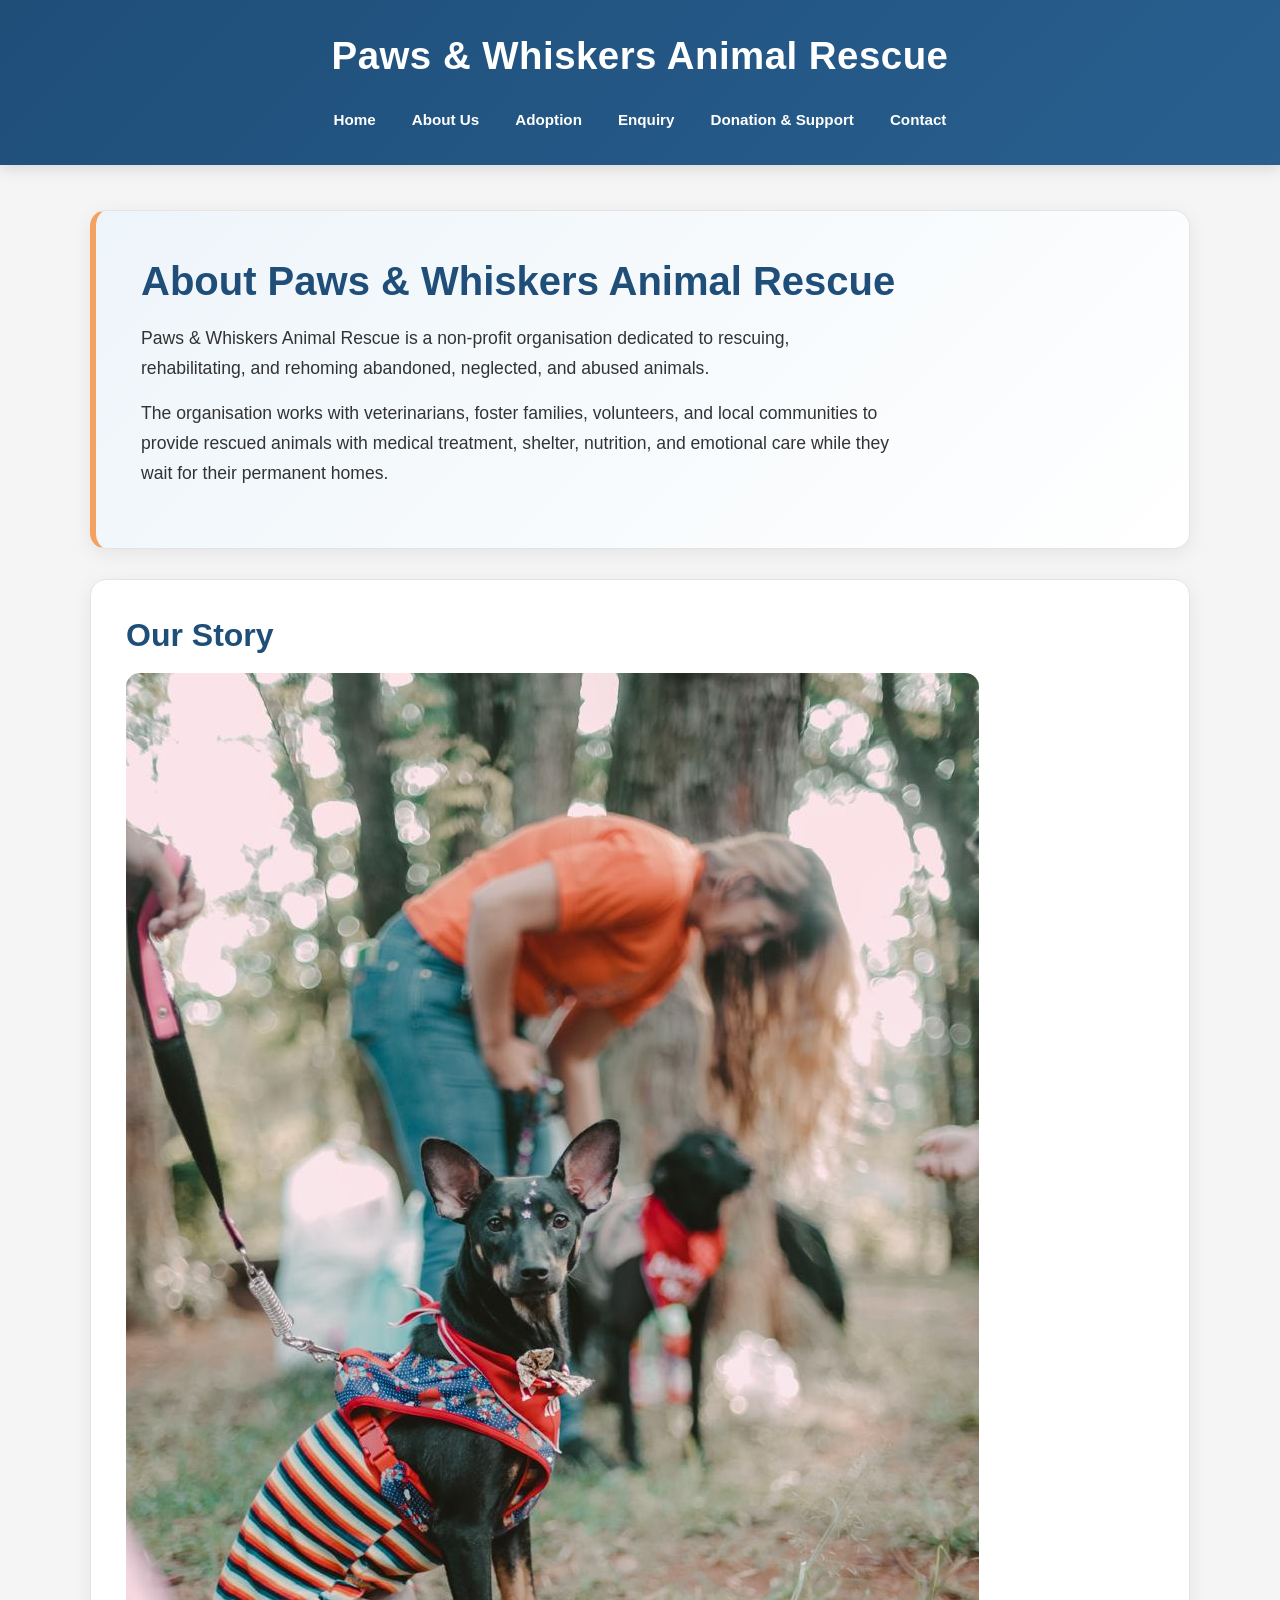
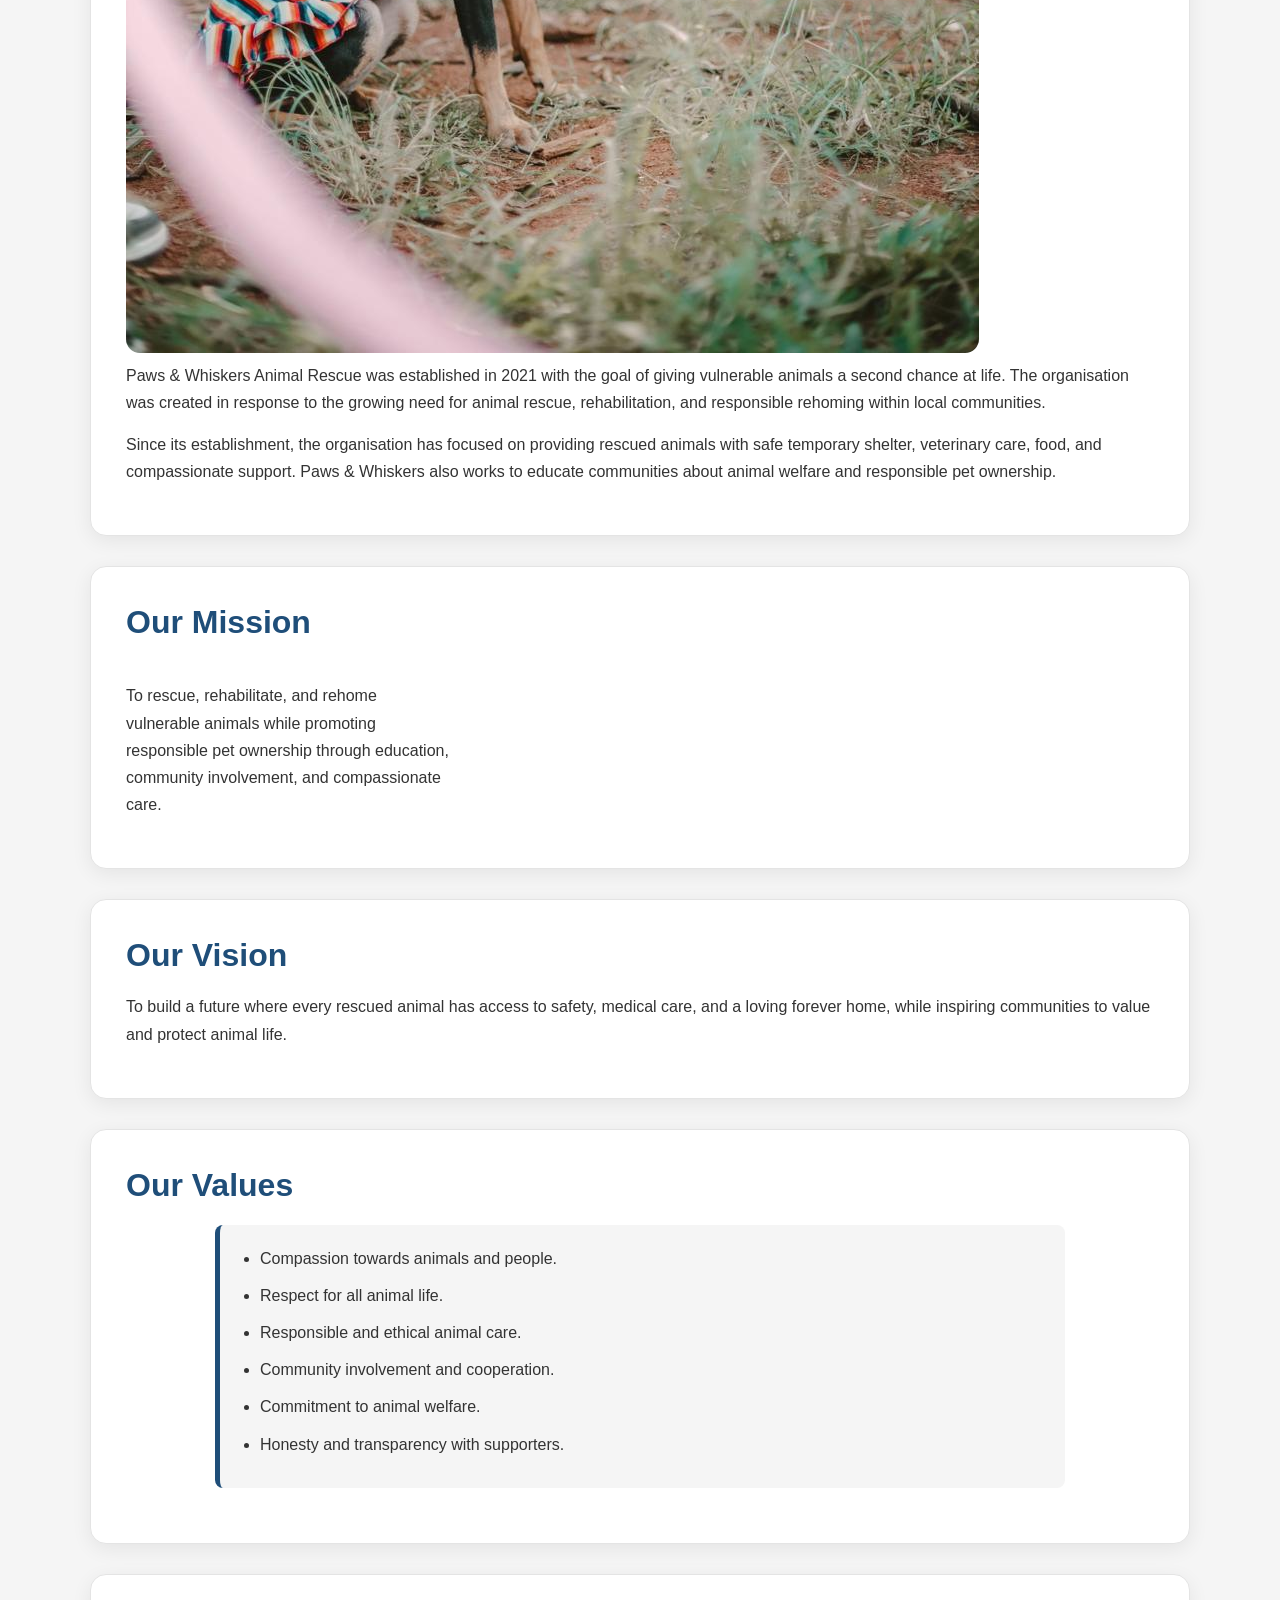
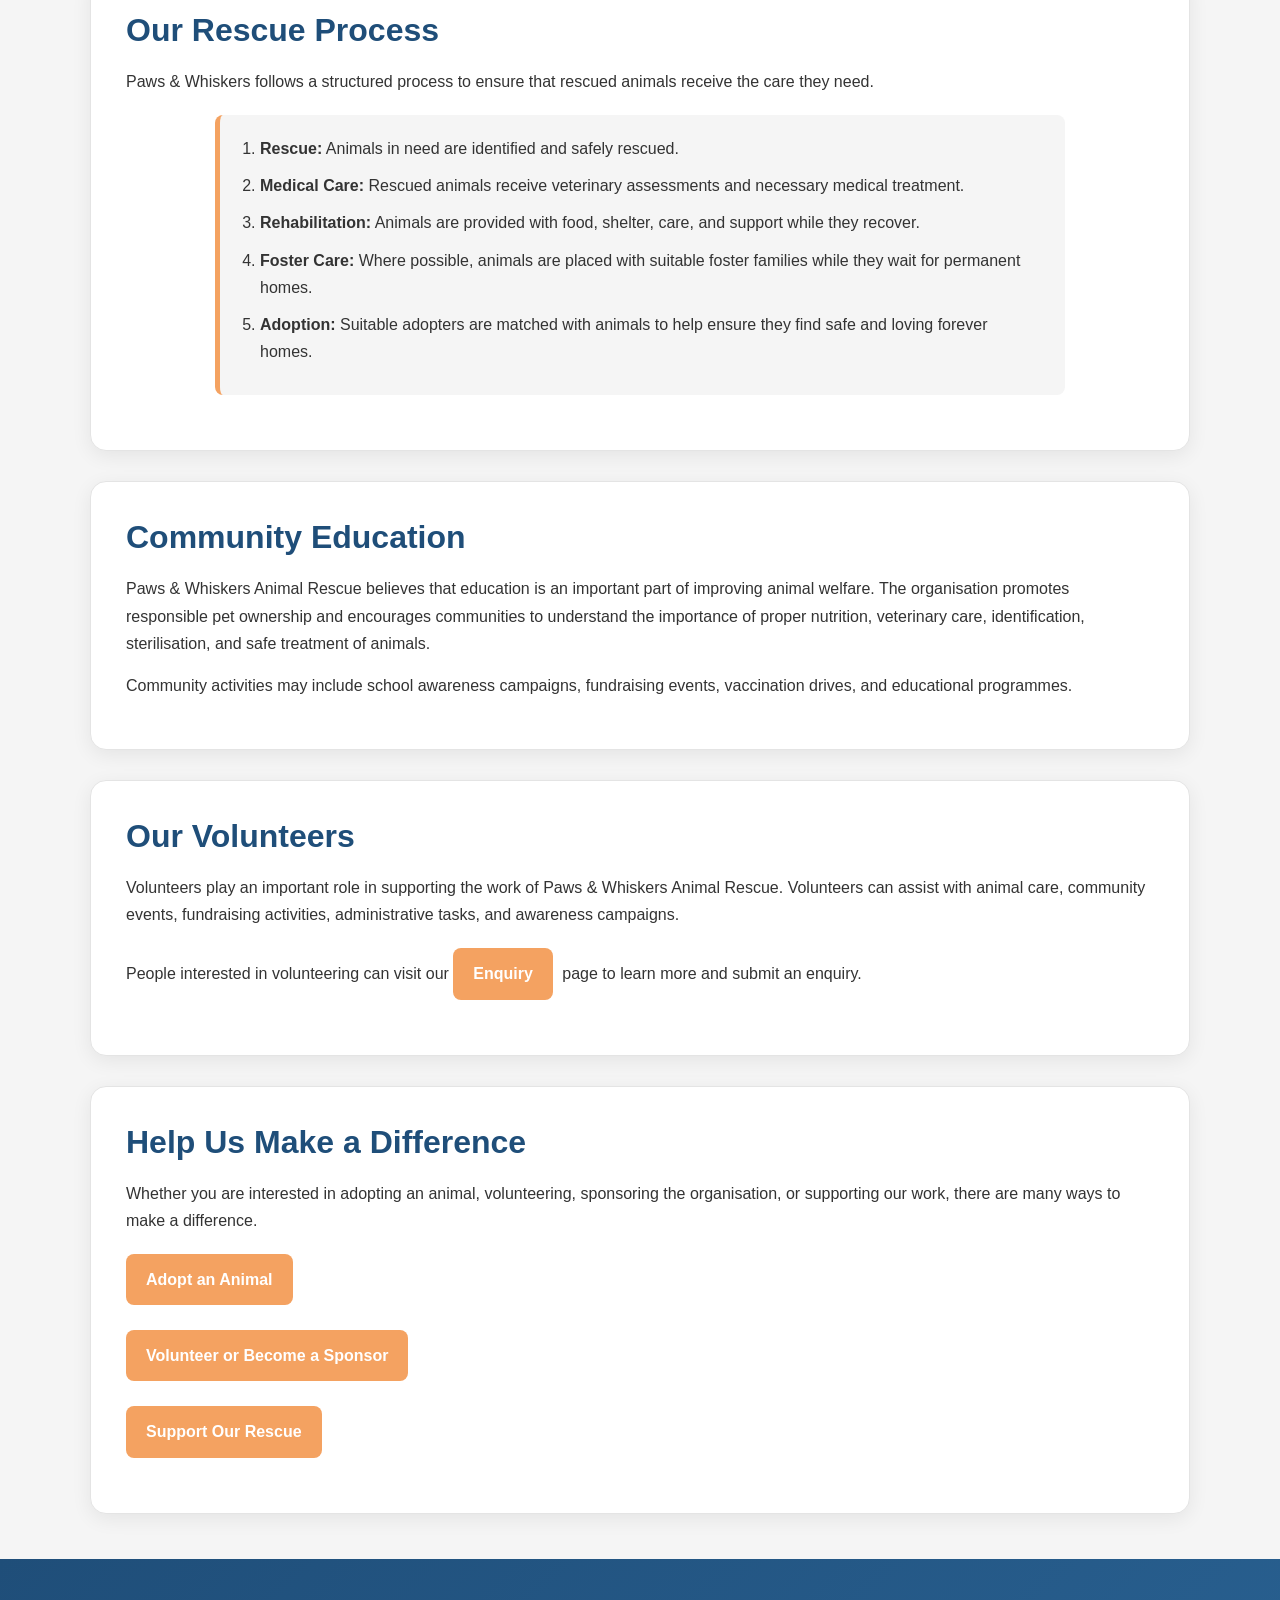
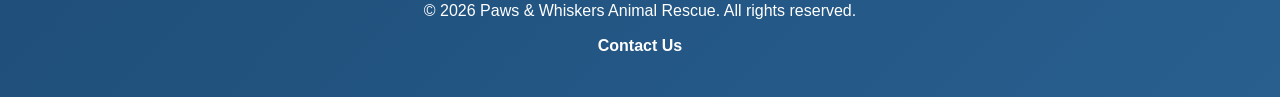
==== about.html @ 7e96dfc3 "complete Part 2 and Part 3 website" ====
<!DOCTYPE html>
<html lang="en">

<head>
    <link rel="stylesheet" href="css/styles.css">

    <meta charset="UTF-8">
    <meta name="viewport" content="width=device-width, initial-scale=1.0">

    <meta name="description"
        content="Learn about Paws & Whiskers Animal Rescue, our mission, vision, values, rescue process, community education, and volunteer opportunities.">

    <meta name="keywords"
        content="about animal rescue, animal welfare, animal rehabilitation, animal adoption, pet rescue, Paws and Whiskers">

    <title>About Us | Paws & Whiskers Animal Rescue</title>
</head>

<body>

    <!-- Header and Navigation -->
    <header>

        <h1>Paws & Whiskers Animal Rescue</h1>

        <nav>
            <a href="index.html">Home</a>
            <a href="about.html">About Us</a>
            <a href="adoption.html">Adoption</a>
            <a href="enquiry.html">Enquiry</a>
            <a href="donation.html">Donation & Support</a>
            <a href="contact.html">Contact</a>
        </nav>

    </header>


    <!-- Main About Us Content -->
    <main>

        <!-- Page Introduction -->
        <section>

            <h2>About Paws & Whiskers Animal Rescue</h2>

            <p>
                Paws & Whiskers Animal Rescue is a non-profit organisation
                dedicated to rescuing, rehabilitating, and rehoming abandoned,
                neglected, and abused animals.
            </p>

            <p>
                The organisation works with veterinarians, foster families,
                volunteers, and local communities to provide rescued animals
                with medical treatment, shelter, nutrition, and emotional care
                while they wait for their permanent homes.
            </p>

        </section>


        <!-- Our Story -->
        <section>

            <h2>Our Story</h2>

            <img src="images/rescue.jpeg"
                alt="Rescued animal receiving care from Paws & Whiskers Animal Rescue">

            <p>
                Paws & Whiskers Animal Rescue was established in 2021 with the
                goal of giving vulnerable animals a second chance at life.
                The organisation was created in response to the growing need
                for animal rescue, rehabilitation, and responsible rehoming
                within local communities.
            </p>

            <p>
                Since its establishment, the organisation has focused on
                providing rescued animals with safe temporary shelter,
                veterinary care, food, and compassionate support. Paws &
                Whiskers also works to educate communities about animal
                welfare and responsible pet ownership.
            </p>

        </section>


        <!-- Mission -->
        <section class="about-highlights">

            <h2>Our Mission</h2>

            <p>
                To rescue, rehabilitate, and rehome vulnerable animals while
                promoting responsible pet ownership through education,
                community involvement, and compassionate care.
            </p>

        </section>


        <!-- Vision -->
        <section class="about-highlights">

            <h2>Our Vision</h2>

            <p>
                To build a future where every rescued animal has access to
                safety, medical care, and a loving forever home, while
                inspiring communities to value and protect animal life.
            </p>

        </section>


        <!-- Our Values -->
        <section class="about-highlights">

            <h2>Our Values</h2>

            <ul>

                <li>Compassion towards animals and people.</li>

                <li>Respect for all animal life.</li>

                <li>Responsible and ethical animal care.</li>

                <li>Community involvement and cooperation.</li>

                <li>Commitment to animal welfare.</li>

                <li>Honesty and transparency with supporters.</li>

            </ul>

        </section>


        <!-- Rescue Process -->
        <section>

            <h2>Our Rescue Process</h2>

            <p>
                Paws & Whiskers follows a structured process to ensure that
                rescued animals receive the care they need.
            </p>

            <ol>

                <li>
                    <strong>Rescue:</strong>
                    Animals in need are identified and safely rescued.
                </li>

                <li>
                    <strong>Medical Care:</strong>
                    Rescued animals receive veterinary assessments and
                    necessary medical treatment.
                </li>

                <li>
                    <strong>Rehabilitation:</strong>
                    Animals are provided with food, shelter, care, and
                    support while they recover.
                </li>

                <li>
                    <strong>Foster Care:</strong>
                    Where possible, animals are placed with suitable foster
                    families while they wait for permanent homes.
                </li>

                <li>
                    <strong>Adoption:</strong>
                    Suitable adopters are matched with animals to help ensure
                    they find safe and loving forever homes.
                </li>

            </ol>

        </section>


        <!-- Community Education -->
        <section>

            <h2>Community Education</h2>

            <p>
                Paws & Whiskers Animal Rescue believes that education is an
                important part of improving animal welfare. The organisation
                promotes responsible pet ownership and encourages communities
                to understand the importance of proper nutrition, veterinary
                care, identification, sterilisation, and safe treatment of
                animals.
            </p>

            <p>
                Community activities may include school awareness campaigns,
                fundraising events, vaccination drives, and educational
                programmes.
            </p>

        </section>


        <!-- Volunteers -->
        <section>

            <h2>Our Volunteers</h2>

            <p>
                Volunteers play an important role in supporting the work of
                Paws & Whiskers Animal Rescue. Volunteers can assist with
                animal care, community events, fundraising activities,
                administrative tasks, and awareness campaigns.
            </p>

            <p>
                People interested in volunteering can visit our
                <a href="enquiry.html">Enquiry</a> page to learn more and
                submit an enquiry.
            </p>

        </section>


        <!-- Call to Action -->
        <section>

            <h2>Help Us Make a Difference</h2>

            <p>
                Whether you are interested in adopting an animal, volunteering,
                sponsoring the organisation, or supporting our work, there are
                many ways to make a difference.
            </p>

            <p>
                <a href="adoption.html">Adopt an Animal</a>
            </p>

            <p>
                <a href="enquiry.html">Volunteer or Become a Sponsor</a>
            </p>

            <p>
                <a href="donation.html">Support Our Rescue</a>
            </p>

        </section>

    </main>


    <!-- Footer -->
    <footer>

        <p>
            &copy; 2026 Paws & Whiskers Animal Rescue. All rights reserved.
        </p>

        <p>
            <a href="contact.html">Contact Us</a>
        </p>

    </footer>

</body>

</html>
---- css/styles.css ----
/* ========================================
   PAWS & WHISKERS ANIMAL RESCUE
   MODERN WEBSITE STYLES
   ORIGINAL BLUE + ORANGE COLOUR SCHEME
   ======================================== */


/* ========================================
   RESET
   ======================================== */

* {
    box-sizing: border-box;
}

html {
    scroll-behavior: smooth;
}

body {
    margin: 0;
    padding: 0;
    font-family: Arial, Helvetica, sans-serif;
    background-color: #f5f5f5;
    color: #333333;
    font-size: 16px;
    line-height: 1.7;
}


/* ========================================
   HEADER
   ======================================== */

header {
    background: linear-gradient(135deg, #1F4E79, #285f8f);
    color: white;
    text-align: center;
    padding: 28px 20px 22px;
    box-shadow: 0 4px 15px rgba(0, 0, 0, 0.12);
    position: relative;
}

header img {
    width: 180px;
    max-width: 70%;
    height: auto;
    display: block;
    margin: 0 auto 12px;
    border-radius: 12px;
}

header h1 {
    margin: 5px 0 18px;
    font-size: 2.4rem;
    line-height: 1.2;
    letter-spacing: 0.5px;
}


/* ========================================
   NAVIGATION
   ======================================== */

nav {
    display: flex;
    justify-content: center;
    align-items: center;
    flex-wrap: wrap;
    gap: 6px;
    margin-top: 10px;
}

nav a {
    color: white;
    text-decoration: none;
    padding: 10px 15px;
    border-radius: 8px;
    font-weight: bold;
    font-size: 0.95rem;
    transition: all 0.3s ease;
}

nav a:hover,
nav a:focus {
    background-color: #F4A261;
    color: white;
    transform: translateY(-2px);
}

nav a:active {
    background-color: #E76F51;
    transform: translateY(0);
}


/* ========================================
   MAIN CONTENT
   ======================================== */

main {
    width: 100%;
    max-width: 1150px;
    margin: 0 auto;
    padding: 45px 25px;
}


/* ========================================
   SECTIONS
   ======================================== */

section {
    background-color: white;
    margin-bottom: 30px;
    padding: 35px;
    border-radius: 16px;
    box-shadow: 0 5px 20px rgba(0, 0, 0, 0.07);
    border: 1px solid #e4e4e4;
}

section:last-child {
    margin-bottom: 0;
}


/* ========================================
   HEADINGS
   ======================================== */

h2 {
    color: #1F4E79;
    font-size: 2rem;
    line-height: 1.25;
    margin-top: 0;
    margin-bottom: 18px;
}

h3 {
    color: #F4A261;
    font-size: 1.4rem;
    line-height: 1.3;
    margin-top: 0;
}

p {
    margin-top: 0;
    margin-bottom: 15px;
}


/* ========================================
   HERO / FIRST SECTION
   ======================================== */

main > section:first-child {
    background: linear-gradient(
        135deg,
        #eef5fa,
        #ffffff
    );
    border-left: 6px solid #F4A261;
    padding: 45px;
}

main > section:first-child h2 {
    font-size: 2.5rem;
}

main > section:first-child p {
    max-width: 750px;
    font-size: 1.1rem;
}


/* ========================================
   LINKS / BUTTONS
   ======================================== */

main a {
    display: inline-block;
    background-color: #F4A261;
    color: white;
    text-decoration: none;
    padding: 12px 20px;
    margin: 5px 5px 5px 0;
    border-radius: 8px;
    font-weight: bold;
    transition: all 0.3s ease;
}

main a:hover,
main a:focus {
    background-color: #1F4E79;
    color: white;
    transform: translateY(-2px);
    box-shadow: 0 5px 12px rgba(0, 0, 0, 0.12);
}

main a:active {
    background-color: #E76F51;
    transform: translateY(0);
}


/* ========================================
   ANIMAL CARDS
   ======================================== */

article {
    background-color: #ffffff;
    padding: 22px;
    margin: 20px 0;
    border-radius: 14px;
    text-align: center;
    border: 1px solid #e3e3e3;
    border-top: 5px solid #F4A261;
    box-shadow: 0 5px 15px rgba(0, 0, 0, 0.07);
    transition: all 0.3s ease;
}

article:hover {
    transform: translateY(-5px);
    box-shadow: 0 10px 25px rgba(0, 0, 0, 0.12);
}

article img {
    width: 220px;
    height: 180px;
    object-fit: cover;
    display: block;
    margin: 10px auto 18px;
    border-radius: 12px;
}

article h3 {
    color: #1F4E79;
    margin-bottom: 10px;
}

article p {
    max-width: 550px;
    margin: 0 auto 15px;
}


/* ========================================
   FEATURED ANIMALS GRID
   ======================================== */

main > section:nth-child(3) {
    display: grid;
    grid-template-columns: repeat(3, 1fr);
    gap: 22px;
}

main > section:nth-child(3) h2 {
    grid-column: 1 / -1;
}

main > section:nth-child(3) > a {
    grid-column: 1 / -1;
    justify-self: center;
}


/* ========================================
   IMAGES
   ======================================== */

main img {
    max-width: 100%;
    height: auto;
    border-radius: 14px;
}

main > section:first-child > img {
    display: block;
    width: 100%;
    max-width: 700px;
    height: auto;
    margin: 0 auto 25px;
    object-fit: contain;
    border-radius: 14px;
}

main section:last-child > img {
    display: block;
    width: 100%;
    max-width: 750px;
    height: auto;
    margin: 0 auto 25px;
    object-fit: contain;
    border-radius: 16px;
}


/* ========================================
   ABOUT HIGHLIGHT
   ======================================== */

.about-highlight {
    background-color: #f5f5f5;
    border-left: 5px solid #F4A261;
    padding: 25px;
    margin: 20px 0;
    border-radius: 10px;
}

.about-highlight h3 {
    color: #1F4E79;
}


/* ========================================
   ADOPTION CTA
   ======================================== */

.adoption-cta {
    background: linear-gradient(
        135deg,
        #1F4E79,
        #285f8f
    );
    color: white;
    text-align: center;
}

.adoption-cta h2 {
    color: white;
}

.adoption-cta p {
    max-width: 750px;
    margin-left: auto;
    margin-right: auto;
}


/* ========================================
   DONATION
   ======================================== */

.donation-section {
    background-color: white;
    border-left: 5px solid #F4A261;
    padding: 30px;
    margin: 20px 0;
    border-radius: 12px;
    box-shadow: 0 5px 18px rgba(0, 0, 0, 0.07);
}

.donation-section h2 {
    color: #1F4E79;
}


/* ========================================
   CONTACT
   ======================================== */

.contact-box {
    background-color: white;
    border-left: 5px solid #1F4E79;
    padding: 30px;
    margin: 20px 0;
    border-radius: 12px;
    box-shadow: 0 5px 18px rgba(0, 0, 0, 0.07);
}

.contact-box h2 {
    color: #1F4E79;
}

.contact-box h3 {
    color: #F4A261;
}


/* ========================================
   GOOGLE MAPS
   ======================================== */

iframe {
    display: block;
    width: 100%;
    max-width: 700px;
    height: 400px;
    margin: 20px auto;
    border: 0;
    border-radius: 12px;
    box-shadow: 0 5px 15px rgba(0, 0, 0, 0.10);
}


/* ========================================
   FORMS
   ======================================== */

form {
    width: 100%;
    max-width: 700px;
    margin: 0 auto;
}

form div {
    margin-bottom: 5px;
}

label {
    display: block;
    color: #1F4E79;
    font-weight: bold;
    margin-bottom: 6px;
}

input,
select,
textarea {
    width: 100%;
    padding: 13px 14px;
    margin-top: 3px;
    border: 1px solid #cccccc;
    border-radius: 8px;
    background-color: #fbfbfb;
    color: #333333;
    font-family: Arial, Helvetica, sans-serif;
    font-size: 1rem;
    transition: all 0.3s ease;
}

input:hover,
select:hover,
textarea:hover {
    border-color: #1F4E79;
}

input:focus,
select:focus,
textarea:focus {
    outline: none;
    border: 2px solid #F4A261;
    background-color: white;
    box-shadow: 0 0 0 3px rgba(244, 162, 97, 0.15);
}

textarea {
    min-height: 140px;
    resize: vertical;
}

button {
    background-color: #1F4E79;
    color: white;
    border: none;
    padding: 13px 24px;
    border-radius: 8px;
    cursor: pointer;
    font-family: Arial, Helvetica, sans-serif;
    font-size: 1rem;
    font-weight: bold;
    transition: all 0.3s ease;
}

button:hover,
button:focus {
    background-color: #F4A261;
    transform: translateY(-2px);
    box-shadow: 0 5px 12px rgba(0, 0, 0, 0.12);
}

button:active {
    background-color: #E76F51;
    transform: translateY(0);
}


/* ========================================
   FORM ERROR MESSAGES
   ======================================== */

small {
    display: block;
    margin-top: 5px;
    font-size: 0.9rem;
}

#contactResponse,
#enquiryResponse {
    margin-top: 20px;
    padding: 15px;
    border-radius: 8px;
}


/* ========================================
   FAQ ACCORDION
   ======================================== */

.faq-item {
    margin-bottom: 12px;
    border: 1px solid #dddddd;
    border-radius: 10px;
    overflow: hidden;
}

.faq-question {
    width: 100%;
    display: block;
    text-align: left;
    background-color: #eef5fa;
    color: #1F4E79;
    border: none;
    border-radius: 0;
    padding: 16px 20px;
    font-size: 1rem;
    font-weight: bold;
    cursor: pointer;
}

.faq-question:hover,
.faq-question:focus {
    background-color: #dceaf5;
    color: #1F4E79;
    transform: none;
    box-shadow: none;
}

.faq-answer {
    padding: 18px 20px;
    background-color: white;
}


/* ========================================
   LISTS
   ======================================== */

main ol,
main ul {
    max-width: 850px;
    margin: 20px auto;
    padding: 20px 40px;
}

main ol li,
main ul li {
    margin-bottom: 10px;
}

main ol {
    background-color: #f5f5f5;
    border-left: 5px solid #F4A261;
    border-radius: 8px;
}

main ul {
    background-color: #f5f5f5;
    border-left: 5px solid #1F4E79;
    border-radius: 8px;
}


/* ========================================
   SOCIAL MEDIA
   ======================================== */

main ul a {
    margin: 3px 0;
}


/* ========================================
   FOOTER
   ======================================== */

footer {
    background: linear-gradient(
        135deg,
        #1F4E79,
        #285f8f
    );
    color: white;
    text-align: center;
    padding: 30px 20px;
    margin-top: 0;
}

footer p {
    margin: 8px 0;
}

footer a {
    color: white;
    text-decoration: none;
    font-weight: bold;
}

footer a:hover {
    color: #F4A261;
}


/* ========================================
   TABLET
   ======================================== */

@media (max-width: 900px) {

    header h1 {
        font-size: 2.1rem;
    }

    main {
        padding: 35px 18px;
    }

    section {
        padding: 28px;
    }

    main > section:nth-child(3) {
        grid-template-columns: repeat(2, 1fr);
    }

    iframe {
        height: 350px;
    }
}


/* ========================================
   MOBILE
   ======================================== */

@media (max-width: 600px) {

    body {
        font-size: 15px;
    }

    header {
        padding: 22px 15px;
    }

    header img {
        width: 140px;
    }

    header h1 {
        font-size: 1.75rem;
    }

    nav {
        flex-direction: column;
        width: 100%;
        gap: 4px;
    }

    nav a {
        width: 100%;
        max-width: 280px;
        text-align: center;
        padding: 9px 12px;
    }

    main {
        padding: 20px 12px;
    }

    section {
        padding: 22px 18px;
        margin-bottom: 20px;
        border-radius: 12px;
    }

    main > section:first-child {
        padding: 28px 20px;
    }

    main > section:first-child h2 {
        font-size: 2rem;
    }

    h2 {
        font-size: 1.65rem;
    }

    h3 {
        font-size: 1.25rem;
    }

    main > section:nth-child(3) {
        display: block;
    }

    article {
        margin: 18px 0;
        padding: 18px;
    }

    article img {
        width: 190px;
        height: 150px;
    }

    main a {
        display: block;
        width: 100%;
        margin: 8px 0;
        text-align: center;
    }

    main section:last-child > img {
        width: 100%;
        height: auto;
    }

    iframe {
        width: 100%;
        height: 300px;
    }

    input,
    select,
    textarea {
        font-size: 16px;
    }

    button {
        width: 100%;
    }

    main ol,
    main ul {
        padding: 18px 25px;
    }

    footer {
        padding: 25px 15px;
    }
}


/* ========================================
   REDUCED MOTION
   ======================================== */

@media (prefers-reduced-motion: reduce) {

    html {
        scroll-behavior: auto;
    }

    *,
    *::before,
    *::after {
        transition: none !important;
        animation: none !important;
    }
}
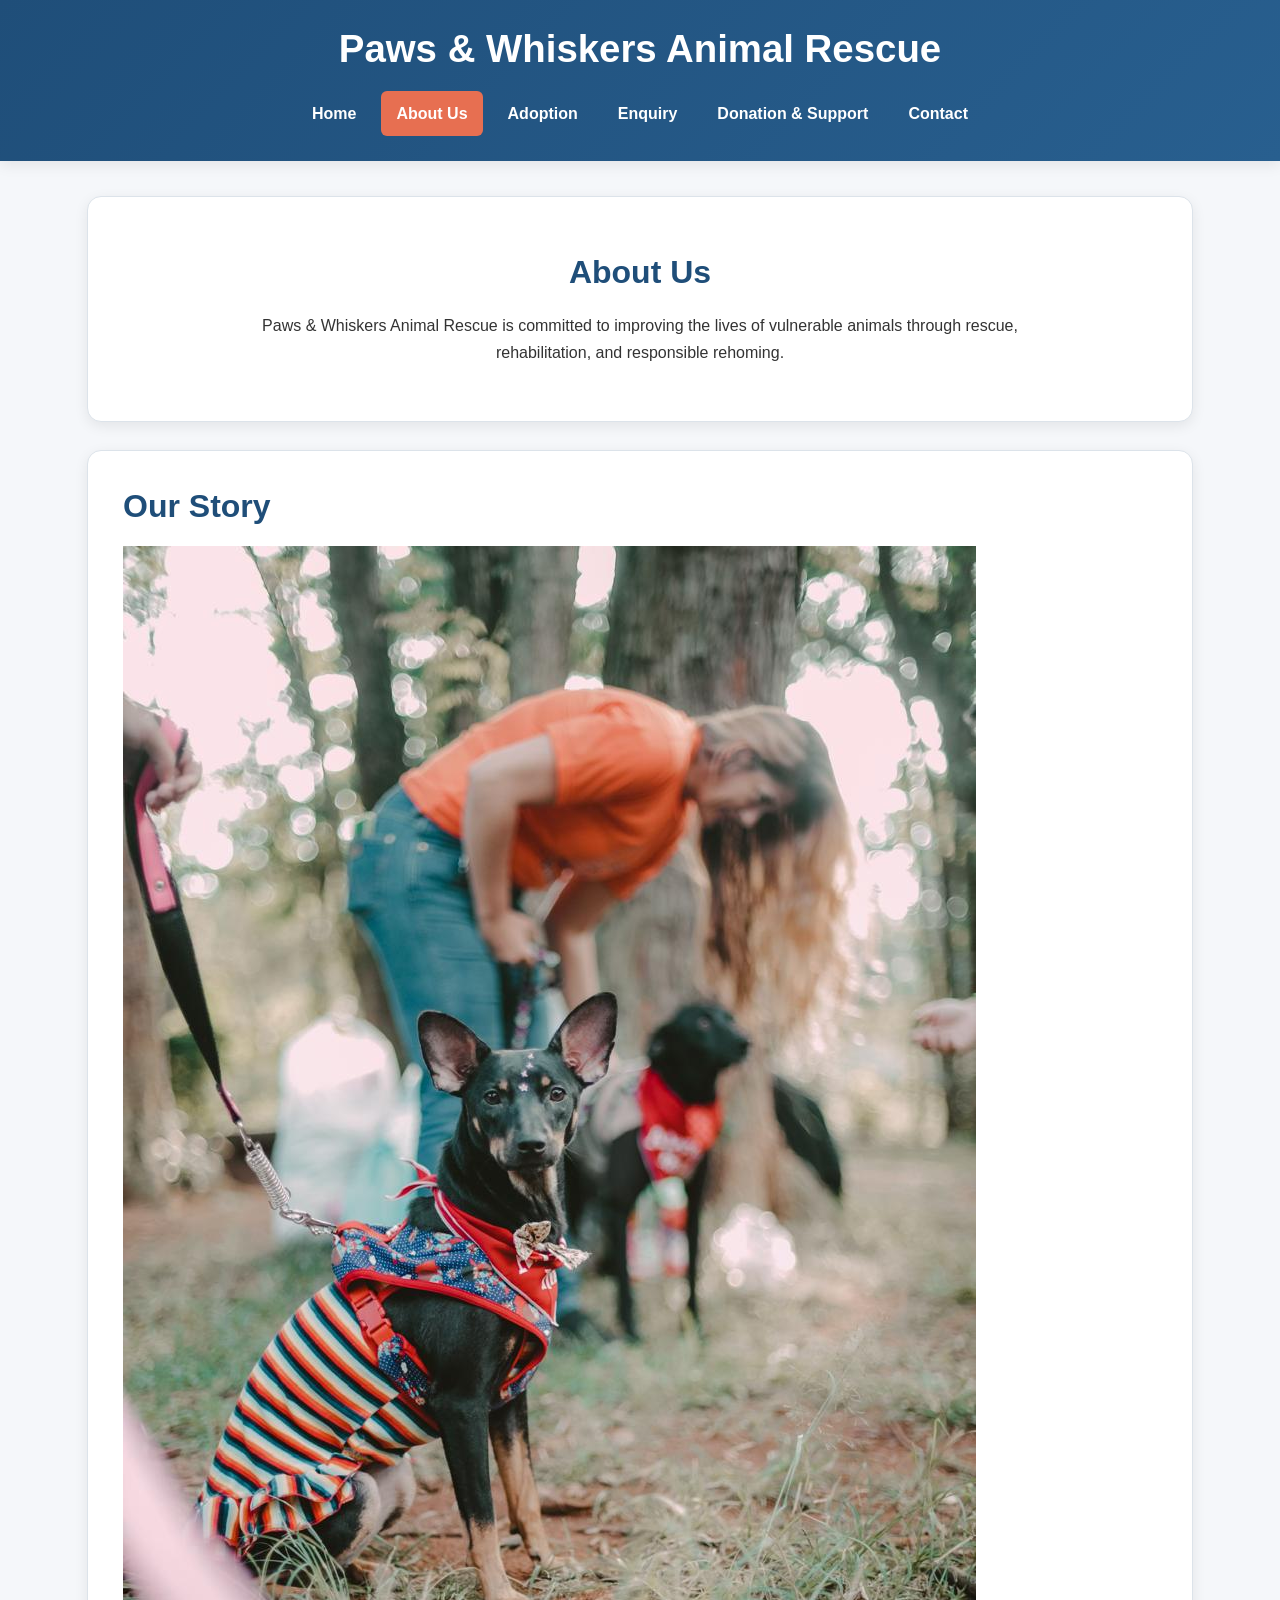
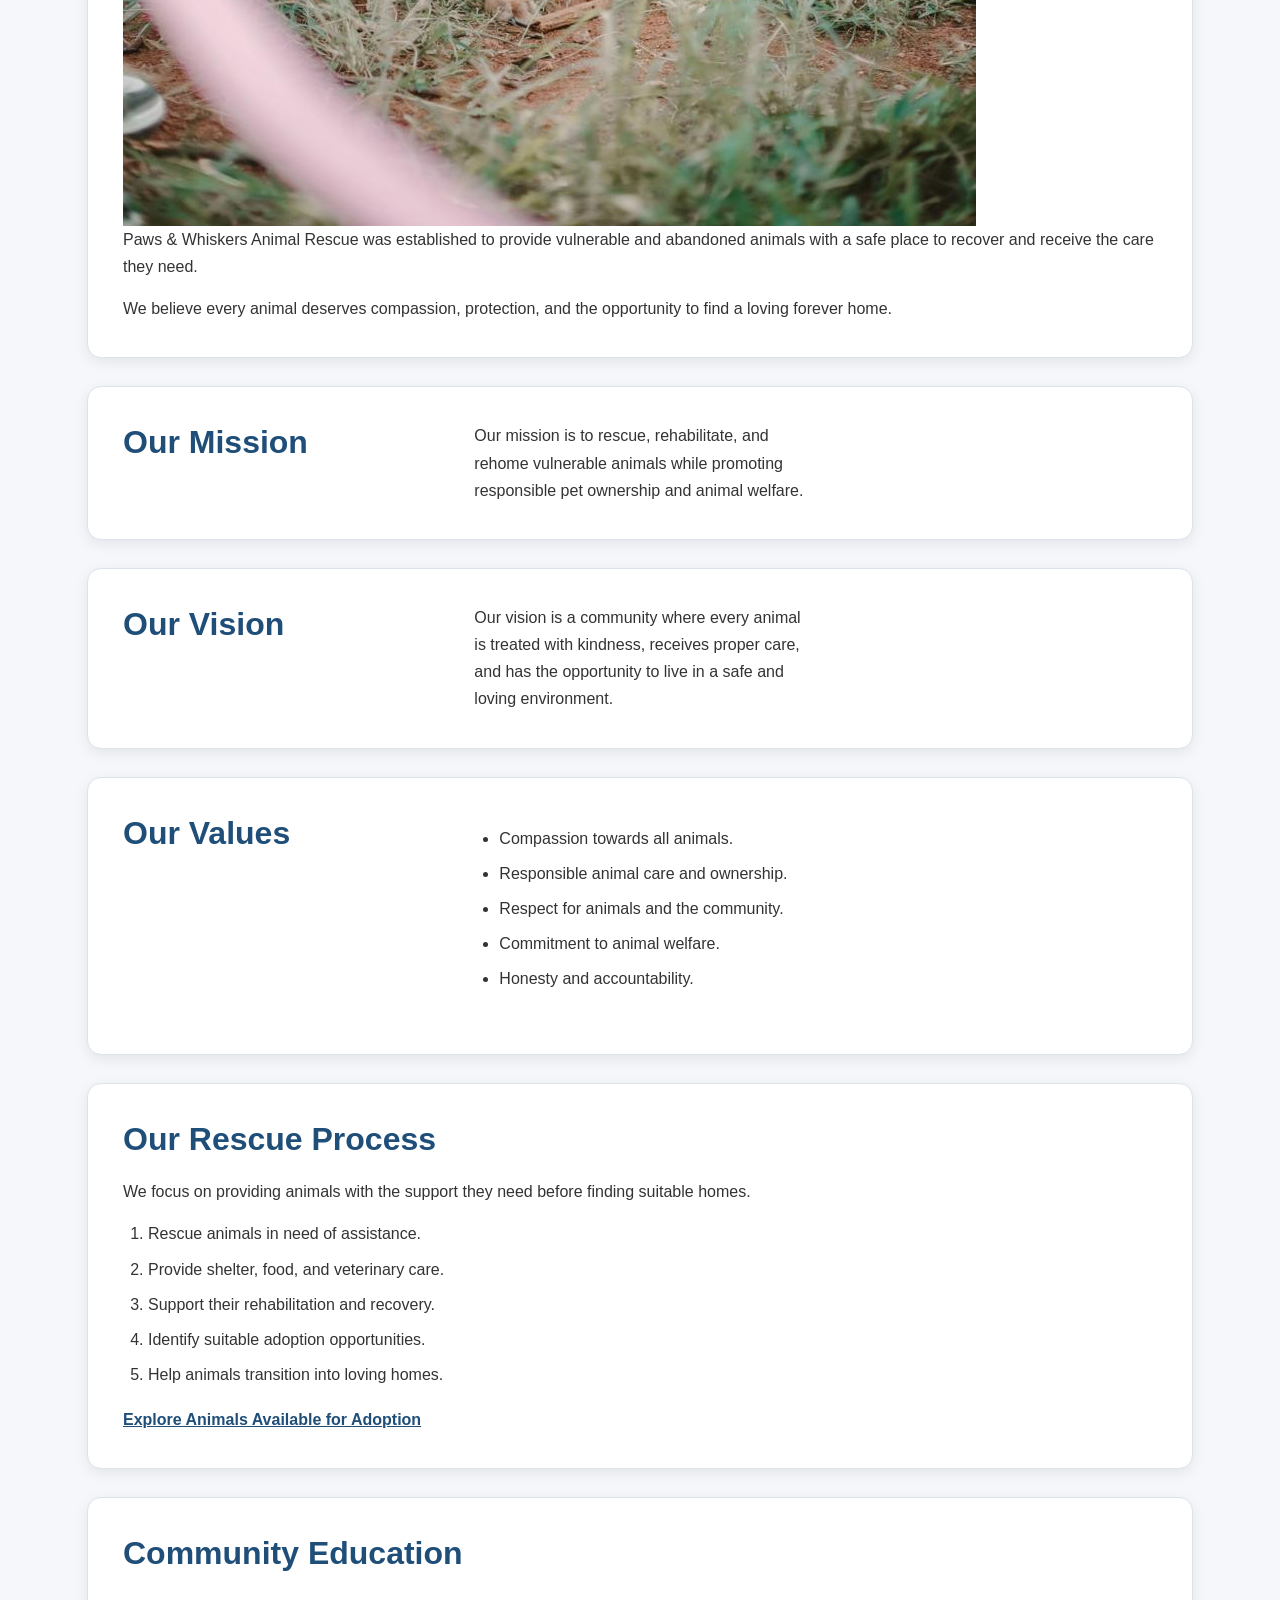
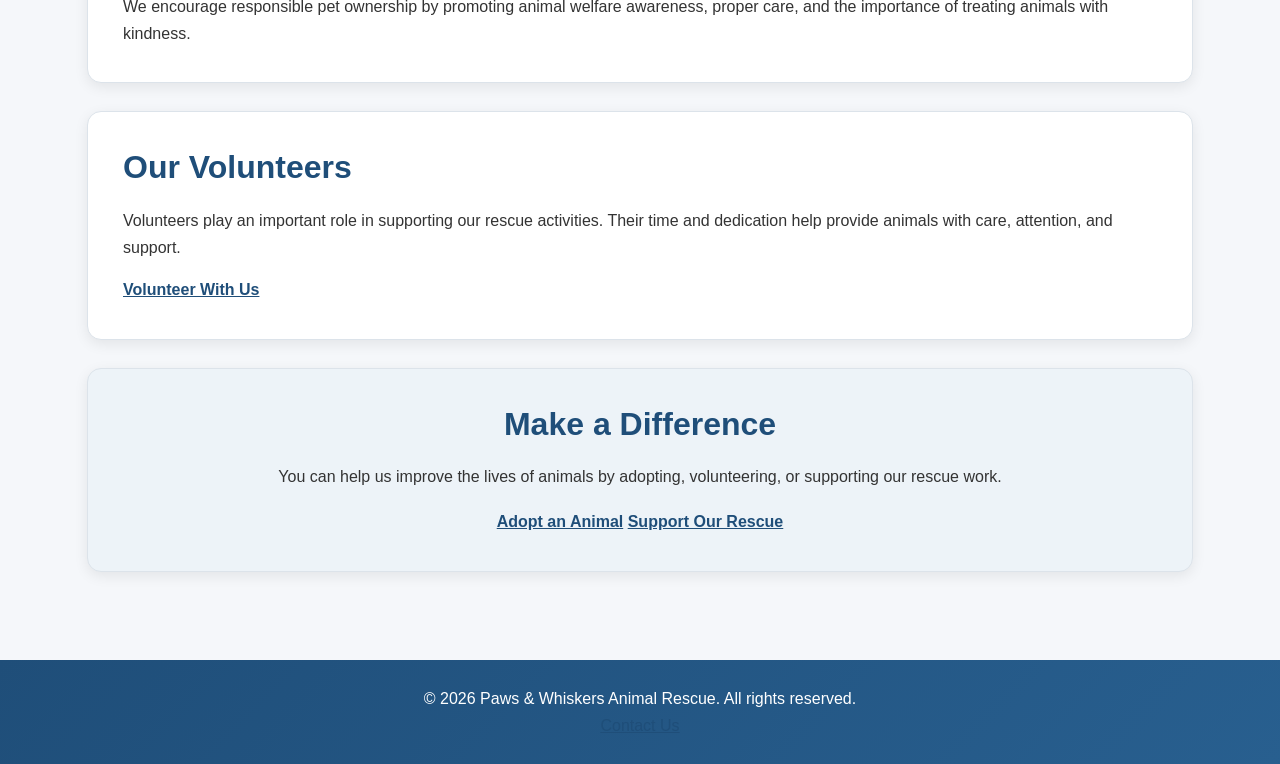
==== commit b1f35ba0: "Complete Part 3 functionality, SEO and testing updates" ====
--- a/about.html
+++ b/about.html
@@ -1,274 +1,180 @@
+
 <!DOCTYPE html>
 <html lang="en">
 
 <head>
-    <link rel="stylesheet" href="css/styles.css">
-
     <meta charset="UTF-8">
     <meta name="viewport" content="width=device-width, initial-scale=1.0">
 
-    <meta name="description"
-        content="Learn about Paws & Whiskers Animal Rescue, our mission, vision, values, rescue process, community education, and volunteer opportunities.">
+    <meta name="description" content="Learn about Paws & Whiskers Animal Rescue, our story, mission, vision and commitment to rescuing and rehoming animals.">
 
-    <meta name="keywords"
-        content="about animal rescue, animal welfare, animal rehabilitation, animal adoption, pet rescue, Paws and Whiskers">
+    <link rel="canonical" href="https://xikombisodhlamini-hub.github.io/Paws-And-Whiskers/about.html">
 
     <title>About Us | Paws & Whiskers Animal Rescue</title>
+
+    <link rel="stylesheet" href="css/styles.css">
 </head>
 
 <body>
 
-    <!-- Header and Navigation -->
+    <!-- Header and navigation -->
     <header>
-
         <h1>Paws & Whiskers Animal Rescue</h1>
 
-        <nav>
+        <nav aria-label="Main navigation">
             <a href="index.html">Home</a>
-            <a href="about.html">About Us</a>
+            <a href="about.html" aria-current="page">About Us</a>
             <a href="adoption.html">Adoption</a>
             <a href="enquiry.html">Enquiry</a>
             <a href="donation.html">Donation & Support</a>
             <a href="contact.html">Contact</a>
         </nav>
-
     </header>
 
-
-    <!-- Main About Us Content -->
+    <!-- Main page content -->
     <main>
 
-        <!-- Page Introduction -->
-        <section>
-
-            <h2>About Paws & Whiskers Animal Rescue</h2>
+        <!-- Introduction -->
+        <section class="hero-section">
+            <h2>About Us</h2>
 
             <p>
-                Paws & Whiskers Animal Rescue is a non-profit organisation
-                dedicated to rescuing, rehabilitating, and rehoming abandoned,
-                neglected, and abused animals.
+                Paws & Whiskers Animal Rescue is committed to improving
+                the lives of vulnerable animals through rescue,
+                rehabilitation, and responsible rehoming.
+            </p>
+        </section>
+
+        <!-- Our story -->
+        <section>
+            <h2>Our Story</h2>
+
+            <figure>
+                <img src="images/animal-rescue-work.jpeg"
+                     alt="A rescued animal receiving care at Paws & Whiskers Animal Rescue"
+                     loading="lazy">
+            </figure>
+
+            <p>
+                Paws & Whiskers Animal Rescue was established to provide
+                vulnerable and abandoned animals with a safe place to
+                recover and receive the care they need.
             </p>
 
             <p>
-                The organisation works with veterinarians, foster families,
-                volunteers, and local communities to provide rescued animals
-                with medical treatment, shelter, nutrition, and emotional care
-                while they wait for their permanent homes.
+                We believe every animal deserves compassion, protection,
+                and the opportunity to find a loving forever home.
             </p>
-
         </section>
-
-
-        <!-- Our Story -->
-        <section>
-
-            <h2>Our Story</h2>
-
-            <img src="images/rescue.jpeg"
-                alt="Rescued animal receiving care from Paws & Whiskers Animal Rescue">
-
-            <p>
-                Paws & Whiskers Animal Rescue was established in 2021 with the
-                goal of giving vulnerable animals a second chance at life.
-                The organisation was created in response to the growing need
-                for animal rescue, rehabilitation, and responsible rehoming
-                within local communities.
-            </p>
-
-            <p>
-                Since its establishment, the organisation has focused on
-                providing rescued animals with safe temporary shelter,
-                veterinary care, food, and compassionate support. Paws &
-                Whiskers also works to educate communities about animal
-                welfare and responsible pet ownership.
-            </p>
-
-        </section>
-
 
         <!-- Mission -->
         <section class="about-highlights">
-
             <h2>Our Mission</h2>
 
             <p>
-                To rescue, rehabilitate, and rehome vulnerable animals while
-                promoting responsible pet ownership through education,
-                community involvement, and compassionate care.
+                Our mission is to rescue, rehabilitate, and rehome
+                vulnerable animals while promoting responsible pet
+                ownership and animal welfare.
             </p>
-
         </section>
-
 
         <!-- Vision -->
         <section class="about-highlights">
-
             <h2>Our Vision</h2>
 
             <p>
-                To build a future where every rescued animal has access to
-                safety, medical care, and a loving forever home, while
-                inspiring communities to value and protect animal life.
+                Our vision is a community where every animal is treated
+                with kindness, receives proper care, and has the
+                opportunity to live in a safe and loving environment.
             </p>
-
         </section>
 
-
-        <!-- Our Values -->
+        <!-- Values -->
         <section class="about-highlights">
-
             <h2>Our Values</h2>
 
             <ul>
-
-                <li>Compassion towards animals and people.</li>
-
-                <li>Respect for all animal life.</li>
-
-                <li>Responsible and ethical animal care.</li>
-
-                <li>Community involvement and cooperation.</li>
-
+                <li>Compassion towards all animals.</li>
+                <li>Responsible animal care and ownership.</li>
+                <li>Respect for animals and the community.</li>
                 <li>Commitment to animal welfare.</li>
-
-                <li>Honesty and transparency with supporters.</li>
-
+                <li>Honesty and accountability.</li>
             </ul>
-
         </section>
 
-
-        <!-- Rescue Process -->
+        <!-- Rescue process -->
         <section>
-
             <h2>Our Rescue Process</h2>
 
             <p>
-                Paws & Whiskers follows a structured process to ensure that
-                rescued animals receive the care they need.
+                We focus on providing animals with the support they
+                need before finding suitable homes.
             </p>
 
             <ol>
-
-                <li>
-                    <strong>Rescue:</strong>
-                    Animals in need are identified and safely rescued.
-                </li>
-
-                <li>
-                    <strong>Medical Care:</strong>
-                    Rescued animals receive veterinary assessments and
-                    necessary medical treatment.
-                </li>
-
-                <li>
-                    <strong>Rehabilitation:</strong>
-                    Animals are provided with food, shelter, care, and
-                    support while they recover.
-                </li>
-
-                <li>
-                    <strong>Foster Care:</strong>
-                    Where possible, animals are placed with suitable foster
-                    families while they wait for permanent homes.
-                </li>
-
-                <li>
-                    <strong>Adoption:</strong>
-                    Suitable adopters are matched with animals to help ensure
-                    they find safe and loving forever homes.
-                </li>
-
+                <li>Rescue animals in need of assistance.</li>
+                <li>Provide shelter, food, and veterinary care.</li>
+                <li>Support their rehabilitation and recovery.</li>
+                <li>Identify suitable adoption opportunities.</li>
+                <li>Help animals transition into loving homes.</li>
             </ol>
 
+            <p>
+                <a href="adoption.html">Explore Animals Available for Adoption</a>
+            </p>
         </section>
 
-
-        <!-- Community Education -->
+        <!-- Community education -->
         <section>
-
             <h2>Community Education</h2>
 
             <p>
-                Paws & Whiskers Animal Rescue believes that education is an
-                important part of improving animal welfare. The organisation
-                promotes responsible pet ownership and encourages communities
-                to understand the importance of proper nutrition, veterinary
-                care, identification, sterilisation, and safe treatment of
-                animals.
+                We encourage responsible pet ownership by promoting
+                animal welfare awareness, proper care, and the
+                importance of treating animals with kindness.
             </p>
-
-            <p>
-                Community activities may include school awareness campaigns,
-                fundraising events, vaccination drives, and educational
-                programmes.
-            </p>
-
         </section>
-
 
         <!-- Volunteers -->
         <section>
-
             <h2>Our Volunteers</h2>
 
             <p>
-                Volunteers play an important role in supporting the work of
-                Paws & Whiskers Animal Rescue. Volunteers can assist with
-                animal care, community events, fundraising activities,
-                administrative tasks, and awareness campaigns.
+                Volunteers play an important role in supporting our
+                rescue activities. Their time and dedication help
+                provide animals with care, attention, and support.
             </p>
 
+            <a href="enquiry.html">Volunteer With Us</a>
+        </section>
+
+        <!-- Call to action -->
+        <section class="cta-section">
+            <h2>Make a Difference</h2>
+
             <p>
-                People interested in volunteering can visit our
-                <a href="enquiry.html">Enquiry</a> page to learn more and
-                submit an enquiry.
+                You can help us improve the lives of animals by
+                adopting, volunteering, or supporting our rescue work.
             </p>
 
-        </section>
-
-
-        <!-- Call to Action -->
-        <section>
-
-            <h2>Help Us Make a Difference</h2>
-
-            <p>
-                Whether you are interested in adopting an animal, volunteering,
-                sponsoring the organisation, or supporting our work, there are
-                many ways to make a difference.
-            </p>
-
-            <p>
-                <a href="adoption.html">Adopt an Animal</a>
-            </p>
-
-            <p>
-                <a href="enquiry.html">Volunteer or Become a Sponsor</a>
-            </p>
-
-            <p>
-                <a href="donation.html">Support Our Rescue</a>
-            </p>
-
+            <a href="adoption.html">Adopt an Animal</a>
+            <a href="donation.html">Support Our Rescue</a>
         </section>
 
     </main>
 
-
     <!-- Footer -->
     <footer>
-
         <p>
-            &copy; 2026 Paws & Whiskers Animal Rescue. All rights reserved.
+            &copy; 2026 Paws & Whiskers Animal Rescue.
+            All rights reserved.
         </p>
 
         <p>
             <a href="contact.html">Contact Us</a>
         </p>
-
     </footer>
 
 </body>
 
-</html>+</html>
--- a/css/styles.css
+++ b/css/styles.css
@@ -1,447 +1,475 @@
-/* ========================================
+
+/* =========================================
    PAWS & WHISKERS ANIMAL RESCUE
-   MODERN WEBSITE STYLES
-   ORIGINAL BLUE + ORANGE COLOUR SCHEME
-   ======================================== */
-
-
-/* ========================================
-   RESET
-   ======================================== */
+   Main External Stylesheet
+========================================= */
+
+/* 1. CSS VARIABLES */
+
+:root {
+    --primary-blue: #1F4E79;
+    --secondary-blue: #285F8F;
+    --accent-orange: #F4A261;
+    --accent-coral: #E76F51;
+    --background: #F5F7FA;
+    --white: #FFFFFF;
+    --text-dark: #333333;
+    --text-muted: #666666;
+    --border-color: #DCE3EA;
+    --success-color: #267A45;
+    --error-color: #B42318;
+
+    --font-main: Arial, Helvetica, sans-serif;
+
+    --content-width: 1150px;
+    --card-radius: 12px;
+    --section-radius: 14px;
+
+    --shadow: 0 4px 14px rgba(0, 0, 0, 0.08);
+    --transition: 0.25s ease;
+}
+
+
+/* 2. GENERAL RESET */
 
 * {
     box-sizing: border-box;
+    margin: 0;
+    padding: 0;
 }
 
 html {
     scroll-behavior: smooth;
+    scroll-padding-top: 20px;
 }
 
 body {
-    margin: 0;
-    padding: 0;
-    font-family: Arial, Helvetica, sans-serif;
-    background-color: #f5f5f5;
-    color: #333333;
+    font-family: var(--font-main);
+    background-color: var(--background);
+    color: var(--text-dark);
     font-size: 16px;
     line-height: 1.7;
 }
 
-
-/* ========================================
-   HEADER
-   ======================================== */
+img {
+    display: block;
+    max-width: 100%;
+    height: auto;
+}
+
+figure {
+    margin: 0;
+}
+
+a {
+    color: var(--primary-blue);
+    transition: color var(--transition);
+}
+
+button,
+input,
+select,
+textarea {
+    font: inherit;
+}
+
+
+/* 3. HEADER AND LOGO */
 
 header {
-    background: linear-gradient(135deg, #1F4E79, #285f8f);
-    color: white;
+    background: linear-gradient(
+        135deg,
+        var(--primary-blue),
+        var(--secondary-blue)
+    );
+    color: var(--white);
     text-align: center;
-    padding: 28px 20px 22px;
-    box-shadow: 0 4px 15px rgba(0, 0, 0, 0.12);
-    position: relative;
+    padding: 25px 20px;
+    box-shadow: var(--shadow);
 }
 
 header img {
     width: 180px;
-    max-width: 70%;
-    height: auto;
-    display: block;
+    max-width: 100%;
     margin: 0 auto 12px;
-    border-radius: 12px;
+    border-radius: 10px;
+    object-fit: contain;
 }
 
 header h1 {
-    margin: 5px 0 18px;
-    font-size: 2.4rem;
-    line-height: 1.2;
-    letter-spacing: 0.5px;
-}
-
-
-/* ========================================
-   NAVIGATION
-   ======================================== */
+    color: var(--white);
+    font-size: clamp(1.6rem, 4vw, 2.4rem);
+    line-height: 1.25;
+    margin-bottom: 18px;
+}
+
+
+/* 4. NAVIGATION */
 
 nav {
     display: flex;
     justify-content: center;
     align-items: center;
     flex-wrap: wrap;
-    gap: 6px;
+    gap: 10px;
+    margin-top: 15px;
+}
+
+nav a {
+    display: inline-block;
+    color: var(--white);
+    text-decoration: none;
+    font-weight: 600;
+    padding: 9px 15px;
+    border-radius: 6px;
+    transition:
+        background-color var(--transition),
+        color var(--transition);
+}
+
+nav a:hover {
+    background-color: var(--accent-orange);
+    color: #222222;
+}
+
+nav a[aria-current="page"] {
+    background-color: var(--accent-coral);
+    color: var(--white);
+}
+
+nav a:active {
+    transform: scale(0.97);
+}
+
+
+/* 5. MAIN CONTENT */
+
+main {
+    width: 100%;
+    max-width: var(--content-width);
+    margin: 0 auto;
+    padding: 35px 22px;
+}
+
+main section {
+    background-color: var(--white);
+    padding: clamp(20px, 4vw, 35px);
+    margin-bottom: 28px;
+    border: 1px solid var(--border-color);
+    border-radius: var(--section-radius);
+    box-shadow: var(--shadow);
+}
+
+h2 {
+    color: var(--primary-blue);
+    font-size: clamp(1.5rem, 3vw, 2rem);
+    line-height: 1.3;
+    margin-bottom: 18px;
+}
+
+h3 {
+    color: var(--secondary-blue);
+    font-size: clamp(1.15rem, 2.5vw, 1.4rem);
+    line-height: 1.4;
+    margin-bottom: 12px;
+}
+
+h4 {
+    color: var(--primary-blue);
+    font-size: 1.1rem;
+    margin-bottom: 8px;
+}
+
+p {
+    margin-bottom: 15px;
+}
+
+p:last-child {
+    margin-bottom: 0;
+}
+
+ul,
+ol {
+    padding-left: 25px;
+    margin: 12px 0 18px;
+}
+
+li {
+    margin-bottom: 8px;
+}
+
+
+/* 6. HERO SECTIONS */
+
+.hero-section {
+    text-align: center;
+    padding: clamp(30px, 5vw, 55px);
+}
+
+.hero-section p {
+    max-width: 800px;
+    margin: 0 auto;
+}
+
+
+/* 7. GENERAL LINKS AND BUTTONS */
+
+main a {
+    color: var(--primary-blue);
+    font-weight: 600;
+}
+
+main a:hover {
+    color: var(--accent-coral);
+}
+
+main a:visited:not(.button-link) {
+    color: #5B438A;
+}
+
+button,
+.button-link {
+    display: inline-block;
+    background-color: var(--accent-orange);
+    color: #222222;
+    border: 2px solid transparent;
+    border-radius: 7px;
+    padding: 11px 20px;
+    font-weight: 700;
+    text-decoration: none;
+    cursor: pointer;
+    transition:
+        background-color var(--transition),
+        color var(--transition),
+        transform var(--transition);
+}
+
+button:hover,
+.button-link:hover {
+    background-color: var(--primary-blue);
+    color: var(--white);
+}
+
+button:active,
+.button-link:active {
+    transform: scale(0.97);
+}
+
+button:disabled,
+button[disabled] {
+    background-color: #D5D9DE;
+    color: #555555;
+    cursor: not-allowed;
+    opacity: 0.8;
+    transform: none;
+}
+
+
+/* 8. FEATURED ANIMALS */
+
+.featured-animals {
+    display: grid;
+    grid-template-columns: repeat(3, minmax(0, 1fr));
+    gap: 22px;
+}
+
+.featured-animals > h2 {
+    grid-column: 1 / -1;
+}
+
+.animal-card {
+    background-color: var(--white);
+    border: 1px solid var(--border-color);
+    border-radius: var(--card-radius);
+    padding: 18px;
+    box-shadow: var(--shadow);
+    transition: transform var(--transition);
+}
+
+.animal-card:hover {
+    transform: translateY(-4px);
+}
+
+.animal-card img {
+    width: 100%;
+    aspect-ratio: 4 / 3;
+    object-fit: cover;
+    border-radius: 8px;
+    margin-bottom: 15px;
+    cursor: zoom-in;
+}
+
+.animal-card h3 {
+    margin-bottom: 8px;
+}
+
+
+/* 9. ADOPTION PAGE */
+
+.animal-grid-section {
+    padding: 30px;
+}
+
+.animal-filter {
+    display: block;
+    width: 100%;
+    max-width: 320px;
+    margin: 10px 0 25px;
+}
+
+.animal-grid {
+    display: grid;
+    grid-template-columns: repeat(3, minmax(0, 1fr));
+    gap: 22px;
+}
+
+.animal-grid .animal-card {
+    min-width: 0;
+}
+
+.animal-card[hidden] {
+    display: none;
+}
+
+
+/* 10. ABOUT PAGE */
+
+.about-highlights {
+    display: grid;
+    grid-template-columns: repeat(3, minmax(0, 1fr));
+    gap: 20px;
+}
+
+.about-highlights article {
+    padding: 20px;
+    background-color: #F0F5FA;
+    border-left: 4px solid var(--accent-orange);
+    border-radius: 8px;
+}
+
+.mission-section {
+    text-align: center;
+}
+
+.mission-section figure {
+    margin: 20px auto;
+}
+
+.mission-section img {
+    width: 100%;
+    max-height: 380px;
+    object-fit: cover;
+    border-radius: var(--card-radius);
+}
+
+
+/* 11. DONATION PAGE */
+
+.donation-options-grid,
+.campaign-grid {
+    display: grid;
+    grid-template-columns: repeat(2, minmax(0, 1fr));
+    gap: 20px;
+    margin-top: 20px;
+}
+
+.donation-card,
+.campaign-card {
+    background-color: #F0F5FA;
+    border: 1px solid var(--border-color);
+    border-radius: var(--card-radius);
+    padding: 22px;
+    text-align: center;
+}
+
+.donation-card h3,
+.campaign-card h3 {
+    color: var(--primary-blue);
+}
+
+.donation-card button {
+    margin-top: 12px;
+}
+
+.donation-card small {
+    display: block;
     margin-top: 10px;
-}
-
-nav a {
-    color: white;
-    text-decoration: none;
-    padding: 10px 15px;
+    color: var(--text-muted);
+}
+
+.donation-section {
+    text-align: center;
+}
+
+.donation-section img {
+    width: 100%;
+    max-height: 350px;
+    object-fit: cover;
+    border-radius: var(--card-radius);
+    margin: 18px auto;
+}
+
+
+/* 12. CONTACT PAGE AND LOCATIONS */
+
+.locations-section {
+    display: block;
+}
+
+.location-card {
+    margin-bottom: 28px;
+}
+
+.location-card:last-child {
+    margin-bottom: 0;
+}
+
+.location-card iframe {
+    display: block;
+    width: 100%;
+    min-height: 300px;
+    border: 0;
     border-radius: 8px;
-    font-weight: bold;
-    font-size: 0.95rem;
-    transition: all 0.3s ease;
-}
-
-nav a:hover,
-nav a:focus {
-    background-color: #F4A261;
-    color: white;
-    transform: translateY(-2px);
-}
-
-nav a:active {
-    background-color: #E76F51;
-    transform: translateY(0);
-}
-
-
-/* ========================================
-   MAIN CONTENT
-   ======================================== */
-
-main {
-    width: 100%;
-    max-width: 1150px;
-    margin: 0 auto;
-    padding: 45px 25px;
-}
-
-
-/* ========================================
-   SECTIONS
-   ======================================== */
-
-section {
-    background-color: white;
-    margin-bottom: 30px;
-    padding: 35px;
-    border-radius: 16px;
-    box-shadow: 0 5px 20px rgba(0, 0, 0, 0.07);
-    border: 1px solid #e4e4e4;
-}
-
-section:last-child {
-    margin-bottom: 0;
-}
-
-
-/* ========================================
-   HEADINGS
-   ======================================== */
-
-h2 {
-    color: #1F4E79;
-    font-size: 2rem;
-    line-height: 1.25;
-    margin-top: 0;
-    margin-bottom: 18px;
-}
-
-h3 {
-    color: #F4A261;
-    font-size: 1.4rem;
-    line-height: 1.3;
-    margin-top: 0;
-}
-
-p {
-    margin-top: 0;
-    margin-bottom: 15px;
-}
-
-
-/* ========================================
-   HERO / FIRST SECTION
-   ======================================== */
-
-main > section:first-child {
-    background: linear-gradient(
-        135deg,
-        #eef5fa,
-        #ffffff
-    );
-    border-left: 6px solid #F4A261;
-    padding: 45px;
-}
-
-main > section:first-child h2 {
-    font-size: 2.5rem;
-}
-
-main > section:first-child p {
-    max-width: 750px;
-    font-size: 1.1rem;
-}
-
-
-/* ========================================
-   LINKS / BUTTONS
-   ======================================== */
-
-main a {
-    display: inline-block;
-    background-color: #F4A261;
-    color: white;
-    text-decoration: none;
-    padding: 12px 20px;
-    margin: 5px 5px 5px 0;
-    border-radius: 8px;
-    font-weight: bold;
-    transition: all 0.3s ease;
-}
-
-main a:hover,
-main a:focus {
-    background-color: #1F4E79;
-    color: white;
-    transform: translateY(-2px);
-    box-shadow: 0 5px 12px rgba(0, 0, 0, 0.12);
-}
-
-main a:active {
-    background-color: #E76F51;
-    transform: translateY(0);
-}
-
-
-/* ========================================
-   ANIMAL CARDS
-   ======================================== */
-
-article {
-    background-color: #ffffff;
-    padding: 22px;
-    margin: 20px 0;
-    border-radius: 14px;
-    text-align: center;
-    border: 1px solid #e3e3e3;
-    border-top: 5px solid #F4A261;
-    box-shadow: 0 5px 15px rgba(0, 0, 0, 0.07);
-    transition: all 0.3s ease;
-}
-
-article:hover {
-    transform: translateY(-5px);
-    box-shadow: 0 10px 25px rgba(0, 0, 0, 0.12);
-}
-
-article img {
-    width: 220px;
-    height: 180px;
-    object-fit: cover;
-    display: block;
-    margin: 10px auto 18px;
-    border-radius: 12px;
-}
-
-article h3 {
-    color: #1F4E79;
-    margin-bottom: 10px;
-}
-
-article p {
-    max-width: 550px;
-    margin: 0 auto 15px;
-}
-
-
-/* ========================================
-   FEATURED ANIMALS GRID
-   ======================================== */
-
-main > section:nth-child(3) {
-    display: grid;
-    grid-template-columns: repeat(3, 1fr);
-    gap: 22px;
-}
-
-main > section:nth-child(3) h2 {
-    grid-column: 1 / -1;
-}
-
-main > section:nth-child(3) > a {
-    grid-column: 1 / -1;
-    justify-self: center;
-}
-
-
-/* ========================================
-   IMAGES
-   ======================================== */
-
-main img {
-    max-width: 100%;
-    height: auto;
-    border-radius: 14px;
-}
-
-main > section:first-child > img {
-    display: block;
-    width: 100%;
-    max-width: 700px;
-    height: auto;
-    margin: 0 auto 25px;
-    object-fit: contain;
-    border-radius: 14px;
-}
-
-main section:last-child > img {
-    display: block;
-    width: 100%;
-    max-width: 750px;
-    height: auto;
-    margin: 0 auto 25px;
-    object-fit: contain;
-    border-radius: 16px;
-}
-
-
-/* ========================================
-   ABOUT HIGHLIGHT
-   ======================================== */
-
-.about-highlight {
-    background-color: #f5f5f5;
-    border-left: 5px solid #F4A261;
-    padding: 25px;
-    margin: 20px 0;
-    border-radius: 10px;
-}
-
-.about-highlight h3 {
-    color: #1F4E79;
-}
-
-
-/* ========================================
-   ADOPTION CTA
-   ======================================== */
-
-.adoption-cta {
-    background: linear-gradient(
-        135deg,
-        #1F4E79,
-        #285f8f
-    );
-    color: white;
-    text-align: center;
-}
-
-.adoption-cta h2 {
-    color: white;
-}
-
-.adoption-cta p {
-    max-width: 750px;
+}
+
+.contact-form-section {
+    max-width: 850px;
     margin-left: auto;
     margin-right: auto;
 }
 
 
-/* ========================================
-   DONATION
-   ======================================== */
-
-.donation-section {
-    background-color: white;
-    border-left: 5px solid #F4A261;
-    padding: 30px;
-    margin: 20px 0;
-    border-radius: 12px;
-    box-shadow: 0 5px 18px rgba(0, 0, 0, 0.07);
-}
-
-.donation-section h2 {
-    color: #1F4E79;
-}
-
-
-/* ========================================
-   CONTACT
-   ======================================== */
-
-.contact-box {
-    background-color: white;
-    border-left: 5px solid #1F4E79;
-    padding: 30px;
-    margin: 20px 0;
-    border-radius: 12px;
-    box-shadow: 0 5px 18px rgba(0, 0, 0, 0.07);
-}
-
-.contact-box h2 {
-    color: #1F4E79;
-}
-
-.contact-box h3 {
-    color: #F4A261;
-}
-
-
-/* ========================================
-   GOOGLE MAPS
-   ======================================== */
-
-iframe {
-    display: block;
-    width: 100%;
-    max-width: 700px;
-    height: 400px;
-    margin: 20px auto;
-    border: 0;
-    border-radius: 12px;
-    box-shadow: 0 5px 15px rgba(0, 0, 0, 0.10);
-}
-
-
-/* ========================================
-   FORMS
-   ======================================== */
+/* 13. FORMS */
 
 form {
     width: 100%;
-    max-width: 700px;
-    margin: 0 auto;
-}
-
-form div {
-    margin-bottom: 5px;
+}
+
+.form-group {
+    margin-bottom: 20px;
 }
 
 label {
     display: block;
-    color: #1F4E79;
-    font-weight: bold;
-    margin-bottom: 6px;
+    color: var(--primary-blue);
+    font-weight: 700;
+    margin-bottom: 7px;
 }
 
 input,
 select,
 textarea {
-    width: 100%;
-    padding: 13px 14px;
-    margin-top: 3px;
-    border: 1px solid #cccccc;
-    border-radius: 8px;
-    background-color: #fbfbfb;
-    color: #333333;
-    font-family: Arial, Helvetica, sans-serif;
-    font-size: 1rem;
-    transition: all 0.3s ease;
-}
-
-input:hover,
-select:hover,
-textarea:hover {
-    border-color: #1F4E79;
-}
-
-input:focus,
-select:focus,
-textarea:focus {
-    outline: none;
-    border: 2px solid #F4A261;
-    background-color: white;
-    box-shadow: 0 0 0 3px rgba(244, 162, 97, 0.15);
+    display: block;
+    width: 100%;
+    padding: 12px;
+    border: 1px solid #AEBBC8;
+    border-radius: 6px;
+    background-color: var(--white);
+    color: var(--text-dark);
+    font-size: 16px;
+    transition:
+        border-color var(--transition),
+        box-shadow var(--transition);
 }
 
 textarea {
@@ -449,189 +477,231 @@
     resize: vertical;
 }
 
-button {
-    background-color: #1F4E79;
-    color: white;
-    border: none;
-    padding: 13px 24px;
+input::placeholder,
+textarea::placeholder {
+    color: #777777;
+}
+
+input[aria-invalid="true"],
+select[aria-invalid="true"],
+textarea[aria-invalid="true"] {
+    border-color: var(--error-color);
+}
+
+.field-error {
+    color: var(--error-color);
+    font-size: 0.9rem;
+    margin-top: 5px;
+}
+
+.field-error[hidden] {
+    display: none;
+}
+
+.field-error:not([hidden]) {
+    display: block;
+}
+
+.form-response {
+    margin-top: 18px;
+    font-weight: 600;
+}
+
+.form-success {
+    color: var(--success-color);
+}
+
+.form-error {
+    color: var(--error-color);
+}
+
+
+/* 14. FAQ SECTION */
+
+.faq-question {
+    display: block;
+    width: 100%;
+    text-align: left;
+    margin: 10px 0;
+    background-color: var(--primary-blue);
+    color: var(--white);
+    border-radius: 7px;
+}
+
+.faq-question:hover {
+    background-color: var(--secondary-blue);
+    color: var(--white);
+}
+
+.faq-answer {
+    padding: 15px;
+    margin-bottom: 12px;
+    background-color: #F0F5FA;
+    border-left: 4px solid var(--accent-orange);
+    border-radius: 5px;
+}
+
+.faq-answer[hidden] {
+    display: none;
+}
+
+
+/* 15. CALL-TO-ACTION SECTIONS */
+
+.cta-section {
+    text-align: center;
+    background-color: #EDF3F8;
+}
+
+.cta-section p {
+    max-width: 750px;
+    margin: 0 auto 18px;
+}
+
+
+/* 16. IMAGE GALLERY LIGHTBOX */
+
+.image-lightbox[hidden] {
+    display: none;
+}
+
+.image-lightbox {
+    position: fixed;
+    inset: 0;
+    z-index: 1000;
+    display: flex;
+    align-items: center;
+    justify-content: center;
+    padding: 20px;
+    background-color: rgba(0, 0, 0, 0.88);
+    animation: lightboxFadeIn 0.25s ease;
+}
+
+.lightbox-content {
+    position: relative;
+    width: 100%;
+    max-width: 1000px;
+    max-height: 90vh;
+    text-align: center;
+}
+
+.lightbox-image {
+    display: block;
+    max-width: 100%;
+    max-height: 78vh;
+    width: auto;
+    height: auto;
+    object-fit: contain;
+    margin: 0 auto;
     border-radius: 8px;
+    box-shadow: 0 8px 30px rgba(0, 0, 0, 0.4);
+}
+
+.lightbox-close {
+    position: absolute;
+    top: -48px;
+    right: 0;
+    width: 42px;
+    height: 42px;
+    padding: 0;
+    border: 2px solid var(--white);
+    border-radius: 50%;
+    background-color: var(--white);
+    color: #222222;
+    font-size: 1.8rem;
+    line-height: 1;
     cursor: pointer;
-    font-family: Arial, Helvetica, sans-serif;
-    font-size: 1rem;
-    font-weight: bold;
-    transition: all 0.3s ease;
-}
-
-button:hover,
-button:focus {
-    background-color: #F4A261;
-    transform: translateY(-2px);
-    box-shadow: 0 5px 12px rgba(0, 0, 0, 0.12);
-}
-
-button:active {
-    background-color: #E76F51;
-    transform: translateY(0);
-}
-
-
-/* ========================================
-   FORM ERROR MESSAGES
-   ======================================== */
-
-small {
-    display: block;
-    margin-top: 5px;
-    font-size: 0.9rem;
-}
-
-#contactResponse,
-#enquiryResponse {
-    margin-top: 20px;
-    padding: 15px;
-    border-radius: 8px;
-}
-
-
-/* ========================================
-   FAQ ACCORDION
-   ======================================== */
-
-.faq-item {
-    margin-bottom: 12px;
-    border: 1px solid #dddddd;
-    border-radius: 10px;
-    overflow: hidden;
-}
-
-.faq-question {
-    width: 100%;
-    display: block;
-    text-align: left;
-    background-color: #eef5fa;
-    color: #1F4E79;
-    border: none;
-    border-radius: 0;
-    padding: 16px 20px;
-    font-size: 1rem;
-    font-weight: bold;
-    cursor: pointer;
-}
-
-.faq-question:hover,
-.faq-question:focus {
-    background-color: #dceaf5;
-    color: #1F4E79;
-    transform: none;
-    box-shadow: none;
-}
-
-.faq-answer {
-    padding: 18px 20px;
-    background-color: white;
-}
-
-
-/* ========================================
-   LISTS
-   ======================================== */
-
-main ol,
-main ul {
-    max-width: 850px;
-    margin: 20px auto;
-    padding: 20px 40px;
-}
-
-main ol li,
-main ul li {
-    margin-bottom: 10px;
-}
-
-main ol {
-    background-color: #f5f5f5;
-    border-left: 5px solid #F4A261;
-    border-radius: 8px;
-}
-
-main ul {
-    background-color: #f5f5f5;
-    border-left: 5px solid #1F4E79;
-    border-radius: 8px;
-}
-
-
-/* ========================================
-   SOCIAL MEDIA
-   ======================================== */
-
-main ul a {
-    margin: 3px 0;
-}
-
-
-/* ========================================
-   FOOTER
-   ======================================== */
+}
+
+.lightbox-close:hover {
+    background-color: var(--accent-coral);
+    color: var(--white);
+}
+
+.lightbox-caption {
+    color: var(--white);
+    margin-top: 12px;
+    font-size: 0.95rem;
+}
+
+@keyframes lightboxFadeIn {
+    from {
+        opacity: 0;
+    }
+
+    to {
+        opacity: 1;
+    }
+}
+
+
+/* 17. ACCESSIBILITY AND KEYBOARD FOCUS */
+
+a:focus-visible,
+button:focus-visible,
+input:focus-visible,
+select:focus-visible,
+textarea:focus-visible,
+.animal-card img:focus-visible,
+.featured-animals img:focus-visible,
+.lightbox-close:focus-visible {
+    outline: 3px solid var(--accent-coral);
+    outline-offset: 3px;
+}
+
+button:disabled:focus-visible {
+    outline-color: #666666;
+}
+
+
+/* 18. FOOTER */
 
 footer {
     background: linear-gradient(
         135deg,
-        #1F4E79,
-        #285f8f
+        var(--primary-blue),
+        var(--secondary-blue)
     );
-    color: white;
+    color: var(--white);
     text-align: center;
-    padding: 30px 20px;
-    margin-top: 0;
+    padding: 25px 20px;
+    margin-top: 25px;
 }
 
 footer p {
-    margin: 8px 0;
-}
-
-footer a {
-    color: white;
-    text-decoration: none;
-    font-weight: bold;
-}
-
-footer a:hover {
-    color: #F4A261;
-}
-
-
-/* ========================================
-   TABLET
-   ======================================== */
+    margin: 0;
+}
+
+
+/* 19. TABLET RESPONSIVE DESIGN */
 
 @media (max-width: 900px) {
 
+    main {
+        padding: 28px 18px;
+    }
+
+    .featured-animals,
+    .animal-grid,
+    .about-highlights {
+        grid-template-columns: repeat(2, minmax(0, 1fr));
+    }
+
     header h1 {
-        font-size: 2.1rem;
-    }
-
-    main {
-        padding: 35px 18px;
-    }
-
-    section {
-        padding: 28px;
-    }
-
-    main > section:nth-child(3) {
-        grid-template-columns: repeat(2, 1fr);
-    }
-
-    iframe {
-        height: 350px;
-    }
-}
-
-
-/* ========================================
-   MOBILE
-   ======================================== */
+        font-size: 2rem;
+    }
+
+    nav {
+        gap: 7px;
+    }
+
+    nav a {
+        padding: 9px 12px;
+    }
+}
+
+
+/* 20. MOBILE RESPONSIVE DESIGN */
 
 @media (max-width: 600px) {
 
@@ -640,85 +710,80 @@
     }
 
     header {
-        padding: 22px 15px;
+        padding: 20px 14px;
     }
 
     header img {
-        width: 140px;
+        width: 145px;
     }
 
     header h1 {
-        font-size: 1.75rem;
+        font-size: 1.65rem;
     }
 
     nav {
         flex-direction: column;
-        width: 100%;
-        gap: 4px;
+        align-items: stretch;
+        gap: 6px;
     }
 
     nav a {
-        width: 100%;
-        max-width: 280px;
-        text-align: center;
-        padding: 9px 12px;
-    }
-
-    main {
-        padding: 20px 12px;
-    }
-
-    section {
-        padding: 22px 18px;
-        margin-bottom: 20px;
-        border-radius: 12px;
-    }
-
-    main > section:first-child {
-        padding: 28px 20px;
-    }
-
-    main > section:first-child h2 {
-        font-size: 2rem;
-    }
-
-    h2 {
-        font-size: 1.65rem;
-    }
-
-    h3 {
-        font-size: 1.25rem;
-    }
-
-    main > section:nth-child(3) {
-        display: block;
-    }
-
-    article {
-        margin: 18px 0;
-        padding: 18px;
-    }
-
-    article img {
-        width: 190px;
-        height: 150px;
-    }
-
-    main a {
         display: block;
         width: 100%;
-        margin: 8px 0;
-        text-align: center;
-    }
-
-    main section:last-child > img {
-        width: 100%;
-        height: auto;
-    }
-
-    iframe {
-        width: 100%;
-        height: 300px;
+        padding: 11px;
+    }
+
+    main {
+        padding: 18px 12px;
+    }
+
+    main section {
+        padding: 20px 16px;
+        margin-bottom: 20px;
+    }
+
+    h2 {
+        font-size: 1.5rem;
+    }
+
+    h3 {
+        font-size: 1.15rem;
+    }
+
+    .featured-animals,
+    .animal-grid,
+    .about-highlights,
+    .donation-options-grid,
+    .campaign-grid {
+        grid-template-columns: 1fr;
+    }
+
+    .featured-animals > h2 {
+        grid-column: auto;
+    }
+
+    .animal-grid-section {
+        padding: 18px 14px;
+    }
+
+    .animal-filter {
+        max-width: 100%;
+    }
+
+    .animal-card,
+    .donation-card,
+    .campaign-card {
+        padding: 16px;
+    }
+
+    button,
+    .button-link {
+        min-height: 44px;
+        max-width: 100%;
+    }
+
+    .contact-form-section {
+        padding: 18px 14px;
     }
 
     input,
@@ -727,24 +792,50 @@
         font-size: 16px;
     }
 
-    button {
-        width: 100%;
-    }
-
-    main ol,
-    main ul {
-        padding: 18px 25px;
+    .location-card iframe {
+        min-height: 260px;
+    }
+
+    .image-lightbox {
+        padding: 12px;
+    }
+
+    .lightbox-content {
+        max-height: 85vh;
+    }
+
+    .lightbox-image {
+        max-height: 72vh;
+    }
+
+    .lightbox-close {
+        top: -48px;
+        right: 0;
     }
 
     footer {
-        padding: 25px 15px;
-    }
-}
-
-
-/* ========================================
-   REDUCED MOTION
-   ======================================== */
+        padding: 20px 14px;
+    }
+}
+
+
+/* 21. SMALL SCREEN LANDSCAPE */
+
+@media (max-width: 900px) and (orientation: landscape) {
+
+    nav {
+        flex-direction: row;
+        flex-wrap: wrap;
+    }
+
+    nav a {
+        width: auto;
+    }
+
+}
+
+
+/* 22. REDUCED MOTION ACCESSIBILITY */
 
 @media (prefers-reduced-motion: reduce) {
 
@@ -755,7 +846,9 @@
     *,
     *::before,
     *::after {
-        transition: none !important;
-        animation: none !important;
-    }
-}+        transition-duration: 0.01ms !important;
+        animation-duration: 0.01ms !important;
+        animation-iteration-count: 1 !important;
+    }
+
+}
